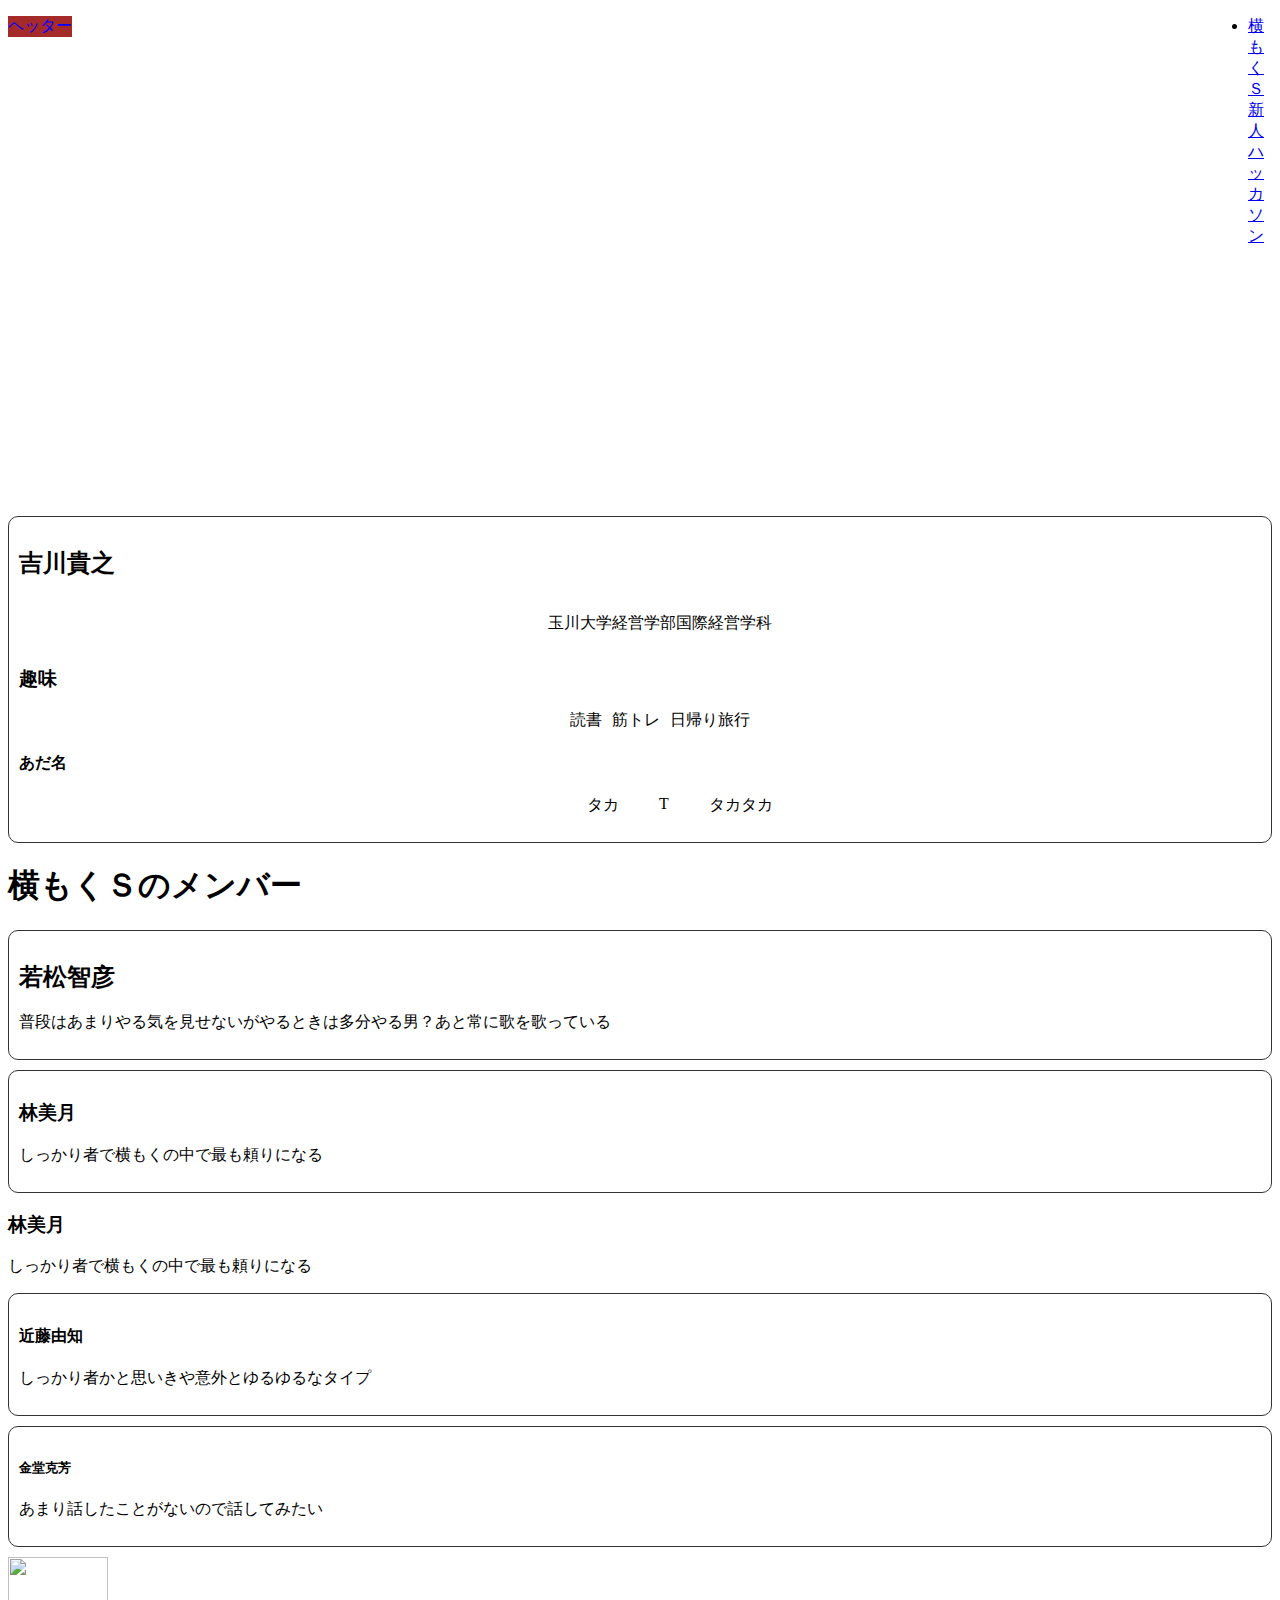
==== index.html @ 4d0b33ab "完遂します" ====
<!DOCTYPE html>
<html lang="ja">

<head>
    <meta charset="UTF-8">
    <meta http-equiv="X-UA-Compatible" content="IE=edge">
    <meta name="viewport" content="width=device-width, initial-scale=1.0">
    <title>ハッカソン</title>
    <link rel="stylesheet" href="./assets/css/style.css">
</head>

<body>
<header class="title1">
<div>
    <section>
    ヘッター
    </section>
</div>
</header><!-- ヘッダー部分 -->
<header class="span">
  <nav>
    <ul>
      <li><a href="#about">横もくＳ新人ハッカソン</a></li>
    </ul>
  </nav>
</header>



<span><main>
    <div style="padding: 10px; margin-bottom: 10px; border: 1px solid #333333; border-radius: 10px;">
        <section id="about"></section>
            <h2 class="name2">吉川貴之</h2>
                <ul class="school">玉川大学経営学部国際経営学科</ul>
            <section>
            <h3 class="hobby">趣味</h3>
                <ul class="hobby2">
                    <li>読書</li>
                    <li>筋トレ</li>
                    <li>日帰り旅行</li>
                </ul>
                <h4>あだ名</h4>
                <ul class="name">
                    <ul>タカ</ul>
                    <ul>T</ul>
                    <ul>タカタカ</ul>
                </ul>
        </section>
    </div>
</main></span>

<main>
    <h1>横もくＳのメンバー</h1>
    <div style="padding: 10px; margin-bottom: 10px; border: 1px solid #333333; border-radius: 10px;">
        <section class="tomo">
            <h2>若松智彦</h2>
            <p>普段はあまりやる気を見せないがやるときは多分やる男？あと常に歌を歌っている</p>
        </section>
    </div>
    <div style="padding: 10px; margin-bottom: 10px; border: 1px solid #333333; border-radius: 10px;">
</section>
    <h3>林美月</h3>
    <p>しっかり者で横もくの中で最も頼りになる</p>
</section>
    </div>
    <h3>林美月</h3>
    <p>しっかり者で横もくの中で最も頼りになる</p>
</section>
<div style="padding: 10px; margin-bottom: 10px; border: 1px solid #333333; border-radius: 10px;">
    <section>
        <h4>近藤由知</h4>
        <p>しっかり者かと思いきや意外とゆるゆるなタイプ</p>
    </section>
</div>
<div style="padding: 10px; margin-bottom: 10px; border: 1px solid #333333; border-radius: 10px;">
    <section>
        <h5>金堂克芳</h5>
        <p>あまり話したことがないので話してみたい</p>
    </section>
</div>
</main>

<footer>
    <div>
        <a href="./">
            <img src="./aseets/img/logo.svg" width="100" height="100"/>
        </a>
    </div>
</footer>
</body>
---- assets/css/style.css ----
.main{
padding: 30px;
background-color: #333;
margin: 100px;;
}


#contents{
width:100%;
font-size:50px;
margin: 40px auto;
color:aqua;
}


.name {
    display: flex;
    justify-content: center;
    list-style: none;
}

.hobby2 {
    display: flex;
    align-items: center;
    justify-content: center;
    list-style: none;
    gap: 10px;
}

.school {
    text-align: center;
    line-height: 48px;
}

.title{
    position: static;
    height: 40;
    background-color: blue;
    box-sizing: content-box;
}

.hobby {
    justify-content: center;
}

.title1 {
    color: blue;
    position: fixed;
    background-color: brown;
}

.span {
    height: 500px;
    padding-left: 1200px;
}

.name2 [
    
]
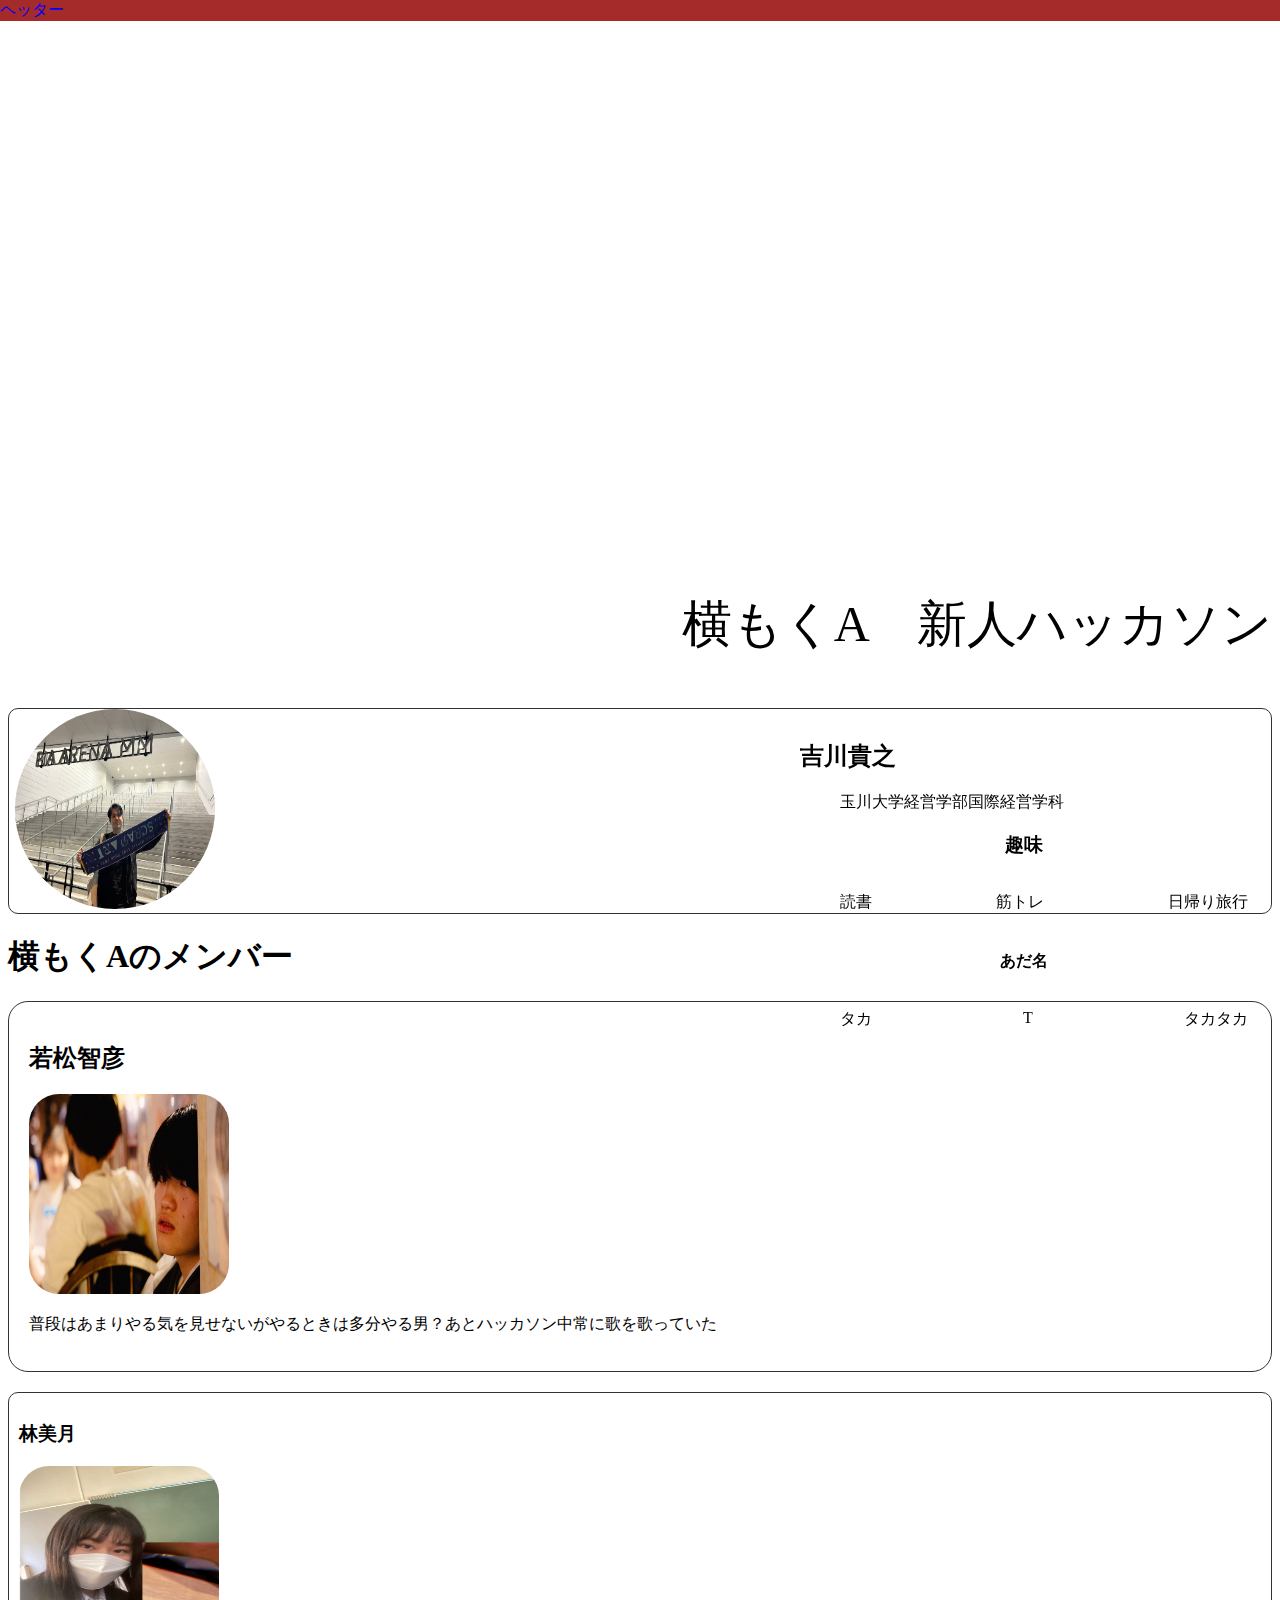
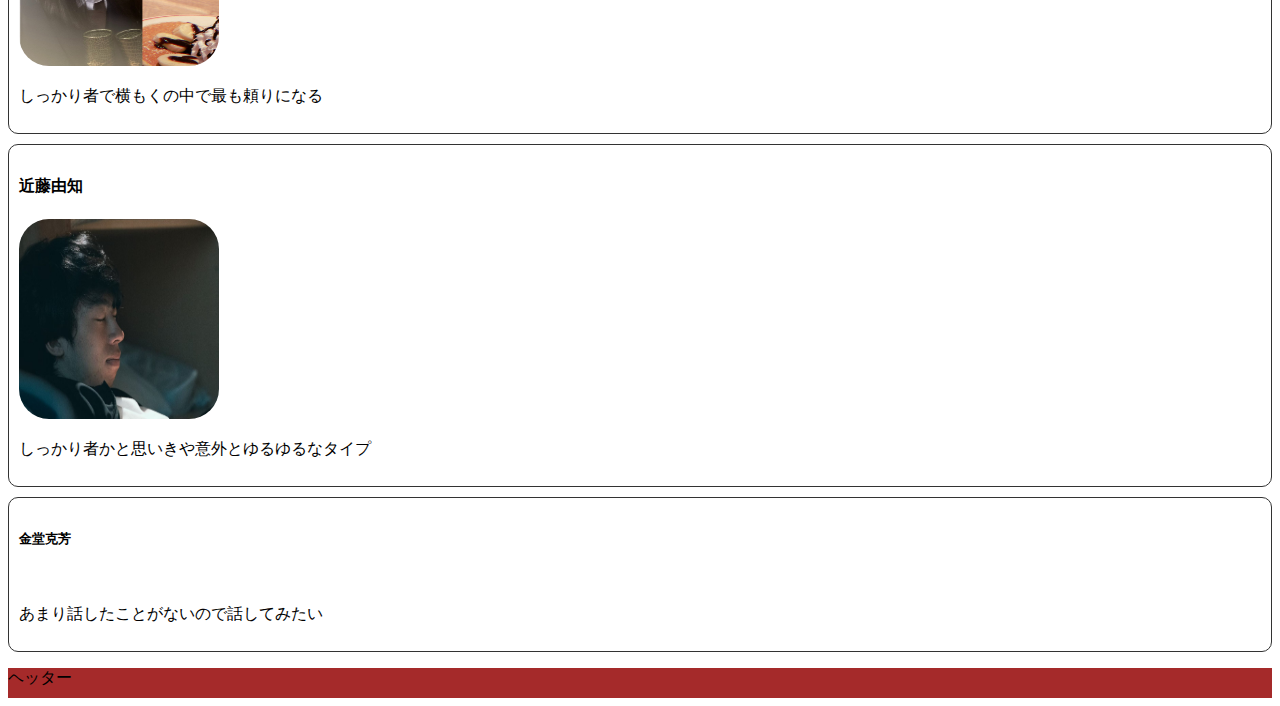
==== commit 9a86468a: "takadayo-" ====
--- a/index.html
+++ b/index.html
@@ -10,81 +10,77 @@
 </head>
 
 <body>
-<header class="title1">
+<header class="titlel">
 <div>
     <section>
     ヘッター
     </section>
 </div>
-</header><!-- ヘッダー部分 -->
-<header class="span">
-  <nav>
-    <ul>
-      <li><a href="#about">横もくＳ新人ハッカソン</a></li>
-    </ul>
-  </nav>
 </header>
 
-
-
-<span><main>
-    <div style="padding: 10px; margin-bottom: 10px; border: 1px solid #333333; border-radius: 10px;">
-        <section id="about"></section>
-            <h2 class="name2">吉川貴之</h2>
+<div class="big">
+<p class="side">横もくA　新人ハッカソン</p>
+</div>
+    <div  style="padding-left: 6px; margin-bottom: 10px; border: 1px solid #333333; border-radius: 10px;">
+        <img class="myphoto" src="./assets/taka.img/IMG_4011.JPG" alt="" width="200px" height="200px">
+        <div class="name">
+        <section>
+            <h2 >吉川貴之</h2>
                 <ul class="school">玉川大学経営学部国際経営学科</ul>
-            <section>
-            <h3 class="hobby">趣味</h3>
-                <ul class="hobby2">
-                    <li>読書</li>
-                    <li>筋トレ</li>
-                    <li>日帰り旅行</li>
+        </section>
+        <section class="content">
+            <h3>趣味</h3>
+                <ul class="hobbycontent">
+                    <p>読書</p>
+                    <p>筋トレ</p>
+                    <p>日帰り旅行</p>
                 </ul>
                 <h4>あだ名</h4>
-                <ul class="name">
-                    <ul>タカ</ul>
-                    <ul>T</ul>
-                    <ul>タカタカ</ul>
+                <ul class="nicname">
+                    <p>タカ</p>
+                    <p>T</p>
+                    <p>タカタカ</p>
                 </ul>
         </section>
+        </div>
     </div>
-</main></span>
 
 <main>
-    <h1>横もくＳのメンバー</h1>
-    <div style="padding: 10px; margin-bottom: 10px; border: 1px solid #333333; border-radius: 10px;">
-        <section class="tomo">
+    <h1 class="menber">横もくAのメンバー</h1>
+    <div style="padding: 20px; margin-bottom: 20px; border: 1px solid #333333; border-radius: 20px;">
+        <section >
             <h2>若松智彦</h2>
-            <p>普段はあまりやる気を見せないがやるときは多分やる男？あと常に歌を歌っている</p>
+            <img class="tomo" src="./assets/taka.img/IMG_4044.JPG" alt="" width="200px" height="200px">
+            <p>普段はあまりやる気を見せないがやるときは多分やる男？あとハッカソン中常に歌を歌っていた</p>
         </section>
     </div>
     <div style="padding: 10px; margin-bottom: 10px; border: 1px solid #333333; border-radius: 10px;">
-</section>
+<section class="mizuki">
     <h3>林美月</h3>
+    <img class="mizukiphoto" src="./assets/taka.img/IMG_E4194.JPG" alt="" width="200px" height="200px">
     <p>しっかり者で横もくの中で最も頼りになる</p>
 </section>
-    </div>
-    <h3>林美月</h3>
-    <p>しっかり者で横もくの中で最も頼りになる</p>
-</section>
+</div>
+<div>
 <div style="padding: 10px; margin-bottom: 10px; border: 1px solid #333333; border-radius: 10px;">
-    <section>
+    <section class="yuuchi">
         <h4>近藤由知</h4>
+        <img class="yuuchiphoto" src="./assets/taka.img/ゆうち.jpg" alt="" width="200px" height="200px">
         <p>しっかり者かと思いきや意外とゆるゆるなタイプ</p>
     </section>
 </div>
 <div style="padding: 10px; margin-bottom: 10px; border: 1px solid #333333; border-radius: 10px;">
-    <section>
+    <section  class="konndou">
         <h5>金堂克芳</h5>
+        <img src="./assets/taka.img/" alt="">
         <p>あまり話したことがないので話してみたい</p>
     </section>
 </div>
 </main>
 
-<footer>
+<footer class="last">
     <div>
-        <a href="./">
-            <img src="./aseets/img/logo.svg" width="100" height="100"/>
-        </a>
+    <p>ヘッター</p>
     </div>
 </footer>
 </body>--- a/assets/css/style.css
+++ b/assets/css/style.css
@@ -15,47 +15,122 @@
 }
 
 
-.name {
-    display: flex;
-    justify-content: center;
-    list-style: none;
+
+.titlel {
+    color: blue;
+    position: fixed;
+    background-color: brown;
+    width: 100%;
+    left: 0;
+    top: 0;
 }
 
-.hobby2 {
-    display: flex;
-    align-items: center;
-    justify-content: center;
-    list-style: none;
-    gap: 10px;
+.tomo {
+    flex-direction: column;
+    justify-content: flex-start;
+    border-radius: 30px;
 }
 
-.school {
-    text-align: center;
-    line-height: 48px;
+.big{
+    background-image: url(../img/);
+    width: 100%;
+    height: 700px;
+    position: relative;
 }
 
-.title{
-    position: static;
-    height: 40;
-    background-color: blue;
-    box-sizing: content-box;
+.side{
+    position: absolute;
+    right: 0;
+    bottom: 0;
+    font-size: 50px;
 }
 
-.hobby {
+.last {
+    color: black;
+    background-color: brown;
+    width: 100%;
+    left: 0;
+    bottom: 0;
+    height: 30px;
+}
+
+.mizuki {
+    flex-direction: column;
+    justify-content: flex-start;
+}
+
+.yuuchi {
+    flex-direction: column;
+    justify-content: flex-end;
+}
+
+.kondou {
+    flex-direction: column;
+    justify-content: flex-end;
+}
+
+.byself {
+    flex-direction: row;
+    justify-content: center;
+    position: absolute;
+    top: 50%;
+    right: 30px;
+}
+
+.header {
+    position: fixed;
+    z-index: 999;
+    top: 0;
+    left: 0;
+    width: 100%;
+    padding: 20px 40px;
+    background: #eee;
+    box-sizing: border-box;
+}
+
+.myphoto {
+    border-radius: 200px;
+    flex-direction: column;
     justify-content: center;
 }
 
-.title1 {
-    color: blue;
-    position: fixed;
-    background-color: brown;
+.name{
+/* width: 1000px;
+margin-right: auto;
+margin-left: auto; */
+padding-left: 800px;
+position: absolute;
+top: 80%;
+right: 20%;
 }
 
-.span {
-    height: 500px;
-    padding-left: 1200px;
+.school{
+    width: 170%;
 }
 
-.name2 [
-    
-]
+.hobbycontent{
+    display: flex;
+    justify-content: space-between;
+}
+
+.mizukiphoto{
+    border-radius: 30px;
+}
+
+.yuuchiphoto{
+    border-radius: 30px;
+}
+
+.nicname{
+    display: flex;
+    justify-content:space-between;
+}
+
+.section p{
+    writing-mode: horizontal-tb;
+}
+
+.content{
+    text-align: center;
+    width: 200%;
+}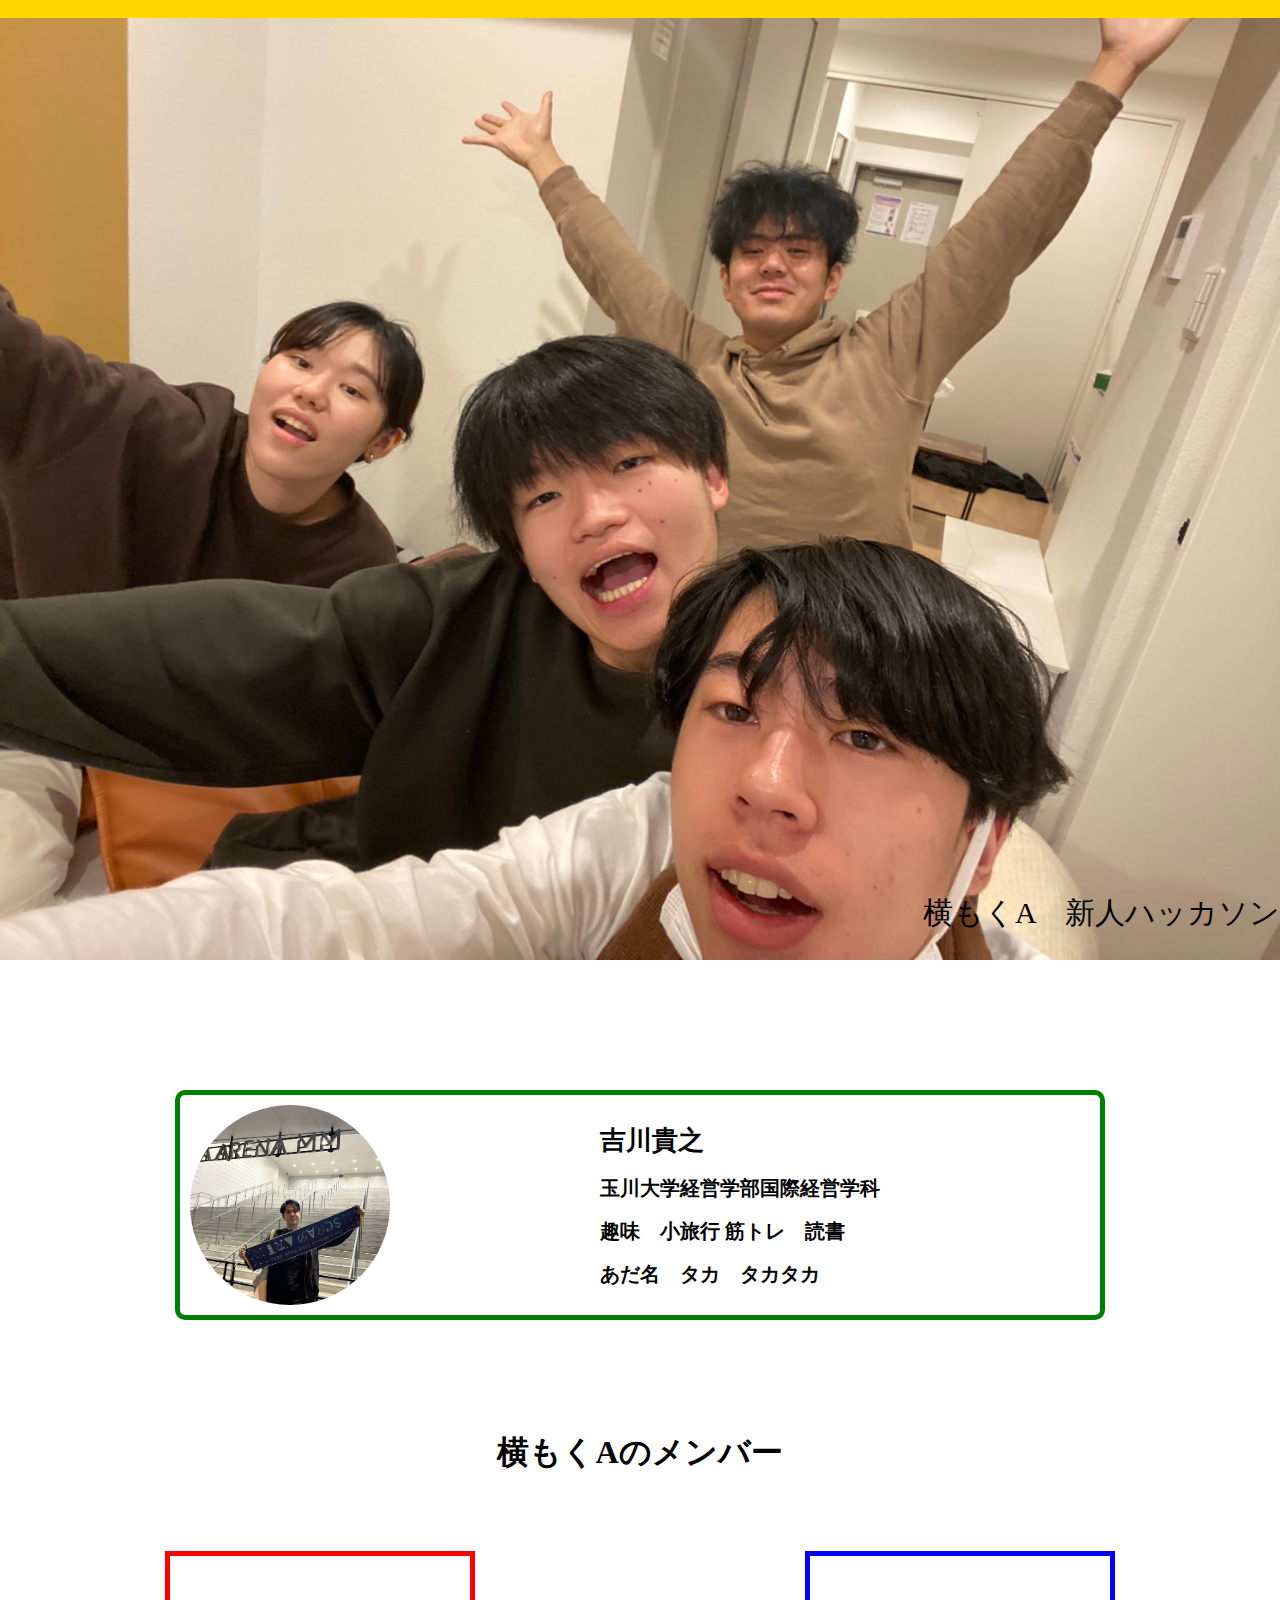
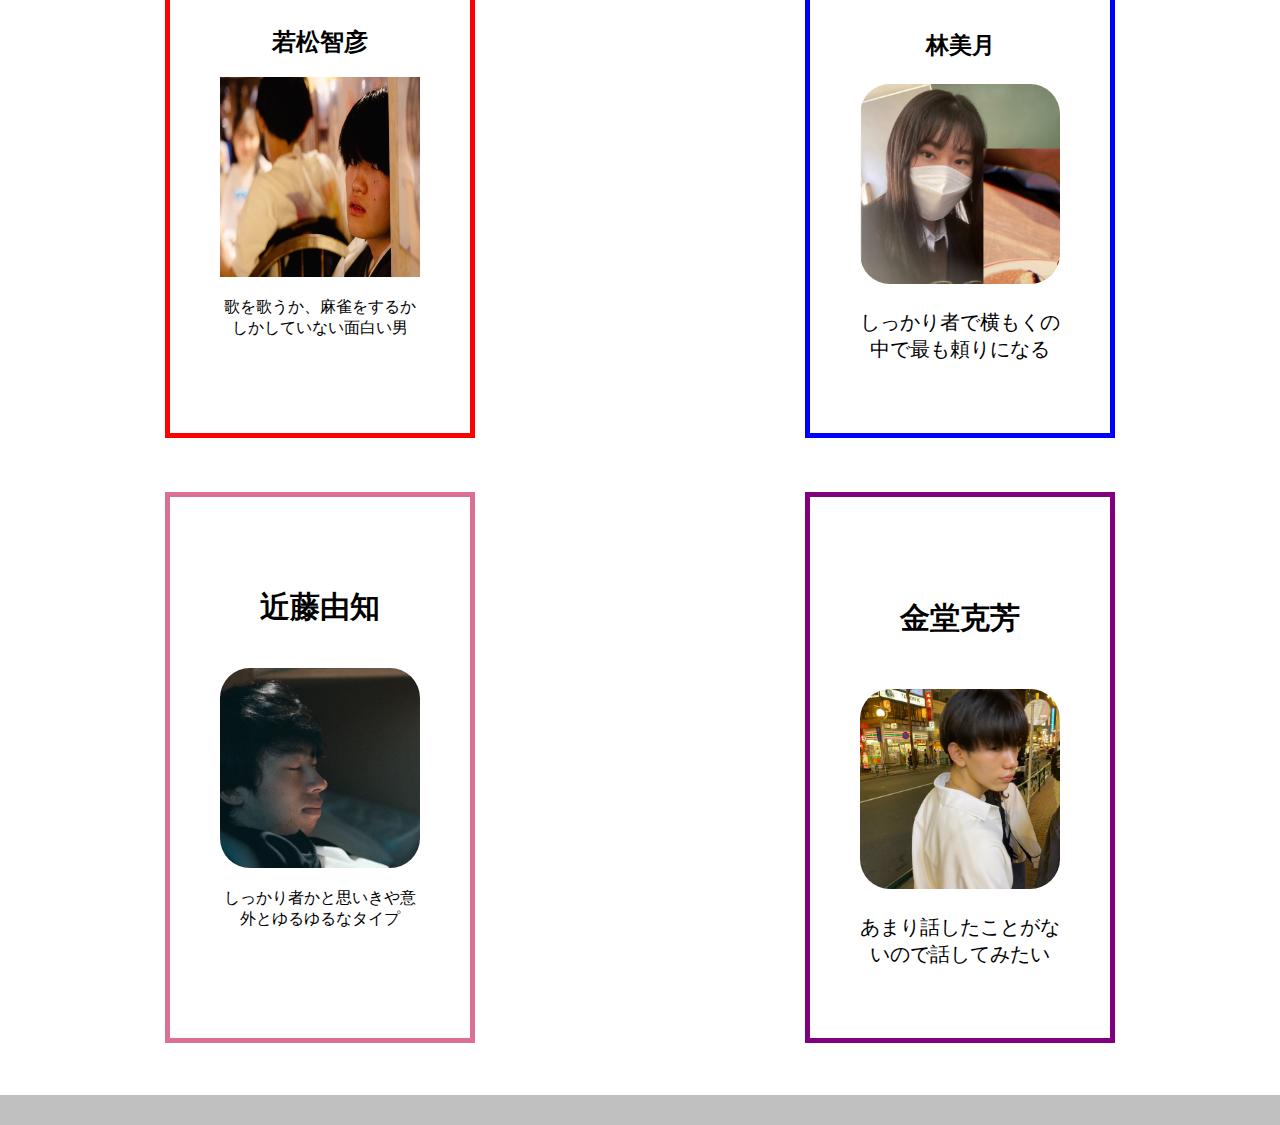
==== commit bd590b74: "完遂いたしました！！" ====
--- a/index.html
+++ b/index.html
@@ -9,78 +9,102 @@
     <link rel="stylesheet" href="./assets/css/style.css">
 </head>
 
-<body>
+<body class="body">
 <header class="titlel">
 <div>
     <section>
-    ヘッター
+    1
     </section>
 </div>
 </header>
+    <div class="big">
+        <img src="./assets/taka.img/S__29196294.jpg" alt="" width="1500px" height="500px">
+        <p class="side">横もくA　新人ハッカソン</p>
+    </div>
+<br>
+<br>
+<br>
+<br>
+<br>
+<br>
+<br>
+    <div style="padding: 10px; border: 5px solid green; position: relative; border-radius: 10px; width: 900px; height: 200px; margin: 0 auto; display: flex;">
+        <img class="myphoto" src="./assets/taka.img/IMG_4011.JPG" alt="" width="200px" height="200px" margin-left:auto;margin-right:auto;>
+        <div class="name">
+            <h1>吉川貴之</h1>
+            <h2>玉川大学経営学部国際経営学科</h2>
+            <h2>趣味　小旅行 筋トレ　読書</h2>
+            <h2>あだ名　タカ　タカタカ</h2>
+            <!-- <h2 >吉川貴之</h2>
+                <ul class="school">玉川大学経営学部国際経営学科</ul>
 
-<div class="big">
-<p class="side">横もくA　新人ハッカソン</p>
-</div>
-    <div  style="padding-left: 6px; margin-bottom: 10px; border: 1px solid #333333; border-radius: 10px;">
-        <img class="myphoto" src="./assets/taka.img/IMG_4011.JPG" alt="" width="200px" height="200px">
-        <div class="name">
-        <section>
-            <h2 >吉川貴之</h2>
-                <ul class="school">玉川大学経営学部国際経営学科</ul>
-        </section>
-        <section class="content">
-            <h3>趣味</h3>
-                <ul class="hobbycontent">
+            <h3 class="hobby" style="margin: 0;">趣味</h3>
+                <ul class="hobbycontent" style="margin: 0;">
                     <p>読書</p>
                     <p>筋トレ</p>
                     <p>日帰り旅行</p>
                 </ul>
-                <h4>あだ名</h4>
-                <ul class="nicname">
+            <h4 class="othername" style="margin: 0;">あだ名</h4>
+                <ul class="nicname" style="margin: 0;">
                     <p>タカ</p>
                     <p>T</p>
                     <p>タカタカ</p>
-                </ul>
-        </section>
+                </ul> -->
         </div>
     </div>
-
+    <br>
+    <br>
+    <br>
+    <br>
+    <br>
 <main>
-    <h1 class="menber">横もくAのメンバー</h1>
-    <div style="padding: 20px; margin-bottom: 20px; border: 1px solid #333333; border-radius: 20px;">
-        <section >
-            <h2>若松智彦</h2>
-            <img class="tomo" src="./assets/taka.img/IMG_4044.JPG" alt="" width="200px" height="200px">
-            <p>普段はあまりやる気を見せないがやるときは多分やる男？あとハッカソン中常に歌を歌っていた</p>
+    <h1 class="member">横もくAのメンバー</h1>
+    <br>
+    <br>
+    <br>
+    <div class="top">
+        <div style="padding: 50px; border: 5px solid red; width: 200px; display: flex; gap: 90px;">
+            <section class="tomomain">
+                <h2 class="tomofont">若松智彦</h2>
+                <img class="tomo" src="./assets/taka.img/IMG_4044.JPG" alt="" width="200px" height="200px">
+                <p>歌を歌うか、麻雀をするかしかしていない面白い男
+                </p>
+            </section>
+        </div>
+    
+        <div style="float:left;width:200px; padding: 50px; width: 200px; border: 5px solid blue; ">
+            <section class="mizuki">
+                <h3 class="mizukifont">林美月</h3>
+                <img class="mizukiphoto" src="./assets/taka.img/IMG_E4194.JPG" alt="" width="200px" height="200px">
+                <p>しっかり者で横もくの中で最も頼りになる</p>
+            </section>
+        </div>
+    </div>
+<br>
+<br>
+<br>
+    <div class="under">
+        <div style="padding: 50px; width: 200px; border: 5px solid palevioletred; display: flex; gap: 90px;">
+            <section class="yuuchi">
+                <h4 class="yuchan">近藤由知</h4>
+                <img class="yuuchiphoto" src="./assets/taka.img/ゆうち.jpg" alt="" width="200px" height="200px">
+                <p>しっかり者かと思いきや意外とゆるゆるなタイプ</p>
+            </section>
+        </div>
+    
+    <div style="padding: 50px; width: 200px; border: 5px solid purple; ">
+        <section  class="kondou">
+            <h5 class="kanedou">金堂克芳</h5>
+            <img class="konndouphoto" src="./assets/taka.img/金堂.jpg" alt="" width="200px" height="200px">
+            <p>あまり話したことがないので話してみたい</p>
         </section>
     </div>
-    <div style="padding: 10px; margin-bottom: 10px; border: 1px solid #333333; border-radius: 10px;">
-<section class="mizuki">
-    <h3>林美月</h3>
-    <img class="mizukiphoto" src="./assets/taka.img/IMG_E4194.JPG" alt="" width="200px" height="200px">
-    <p>しっかり者で横もくの中で最も頼りになる</p>
-</section>
-</div>
-<div>
-<div style="padding: 10px; margin-bottom: 10px; border: 1px solid #333333; border-radius: 10px;">
-    <section class="yuuchi">
-        <h4>近藤由知</h4>
-        <img class="yuuchiphoto" src="./assets/taka.img/ゆうち.jpg" alt="" width="200px" height="200px">
-        <p>しっかり者かと思いきや意外とゆるゆるなタイプ</p>
-    </section>
-</div>
-<div style="padding: 10px; margin-bottom: 10px; border: 1px solid #333333; border-radius: 10px;">
-    <section  class="konndou">
-        <h5>金堂克芳</h5>
-        <img src="./assets/taka.img/" alt="">
-        <p>あまり話したことがないので話してみたい</p>
-    </section>
-</div>
 </main>
-
+<br>
+<br>
 <footer class="last">
     <div>
-    <p>ヘッター</p>
+        <p>フッター</p>
     </div>
 </footer>
 </body>--- a/assets/css/style.css
+++ b/assets/css/style.css
@@ -1,4 +1,6 @@
-
+.body{
+    margin: 0;
+}
 
 .main{
 padding: 30px;
@@ -14,40 +16,48 @@
 color:aqua;
 }
 
-
+.tomomain{
+    text-align: center;
+}
 
 .titlel {
-    color: blue;
+    color: gold;
     position: fixed;
-    background-color: brown;
+    background-color: gold;
     width: 100%;
     left: 0;
     top: 0;
-}
-
-.tomo {
-    flex-direction: column;
-    justify-content: flex-start;
-    border-radius: 30px;
-}
+    z-index: 10;
+}
+
+.tomofont{
+    text-align: center;
+}
+
 
 .big{
     background-image: url(../img/);
-    width: 100%;
-    height: 700px;
     position: relative;
+}
+
+.big img{
+    object-fit: cover;
+    /* height: 1000px; */
+    height: auto;
+    width: 100%;
+    
 }
 
 .side{
     position: absolute;
     right: 0;
     bottom: 0;
-    font-size: 50px;
+    font-size: 30px;
 }
 
 .last {
-    color: black;
-    background-color: brown;
+    color: silver;
+    background-color: silver;
     width: 100%;
     left: 0;
     bottom: 0;
@@ -57,16 +67,36 @@
 .mizuki {
     flex-direction: column;
     justify-content: flex-start;
+    border-radius: 30px;
+    text-align: center;
+    font-size: 20px;
+}
+
+.mizuki img{
+    object-fit: cover;
 }
 
 .yuuchi {
     flex-direction: column;
     justify-content: flex-end;
-}
+    text-align: center
+}
+
+.yuchan{
+    font-size: 30px;
+}
+
+
 
 .kondou {
     flex-direction: column;
     justify-content: flex-end;
+    text-align: center;
+    font-size: 20px;
+}
+
+.kanedou{
+    font-size: 30px;
 }
 
 .byself {
@@ -92,20 +122,27 @@
     border-radius: 200px;
     flex-direction: column;
     justify-content: center;
+    object-fit: cover;
 }
 
 .name{
 /* width: 1000px;
 margin-right: auto;
 margin-left: auto; */
-padding-left: 800px;
+/* padding-left: 800px;
 position: absolute;
-top: 80%;
+top: 100%;
 right: 20%;
-}
-
+line-height: 10px; */
+font-size: 13px;
+margin: auto;
+}
+/* h2{
+    display: flex;
+} */
 .school{
     width: 170%;
+    line-height: 20px;
 }
 
 .hobbycontent{
@@ -115,10 +152,13 @@
 
 .mizukiphoto{
     border-radius: 30px;
+    object-fit: cover;
+    font-size: 30px;
 }
 
 .yuuchiphoto{
     border-radius: 30px;
+    object-fit: cover;
 }
 
 .nicname{
@@ -133,4 +173,35 @@
 .content{
     text-align: center;
     width: 200%;
+}
+
+.member{
+    text-align: center;
+}
+
+.under {
+    display: flex;
+    justify-content: space-around;
+    border-radius: 30px;
+}
+
+.top{
+    display: flex;
+    justify-content: space-around;
+    border-radius: 30px;
+}
+
+.hobby[
+    display: flex;
+    justify-content: spase-around
+]
+
+.othername{
+    display: flex;
+    justify-self: space-around;
+}
+
+.konndouphoto{
+    border-radius: 30px;
+    object-fit: cover;
 }